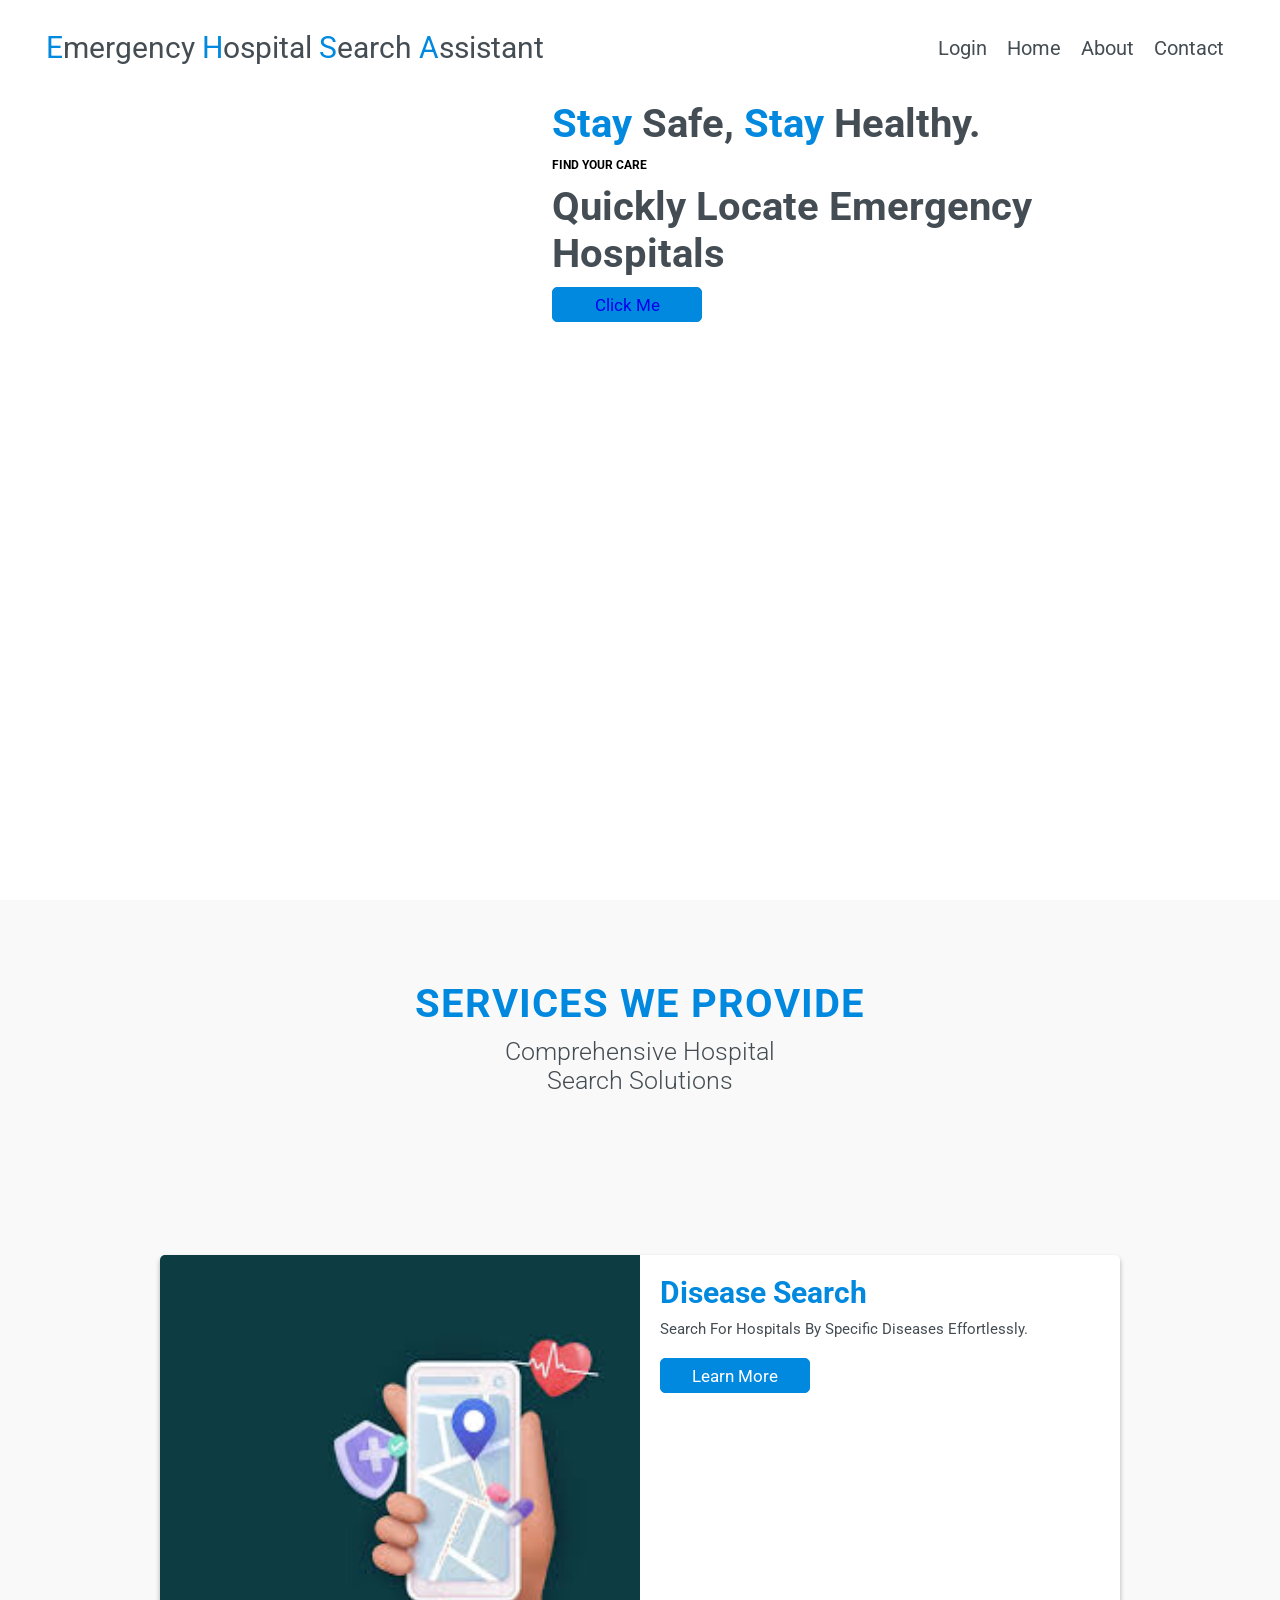
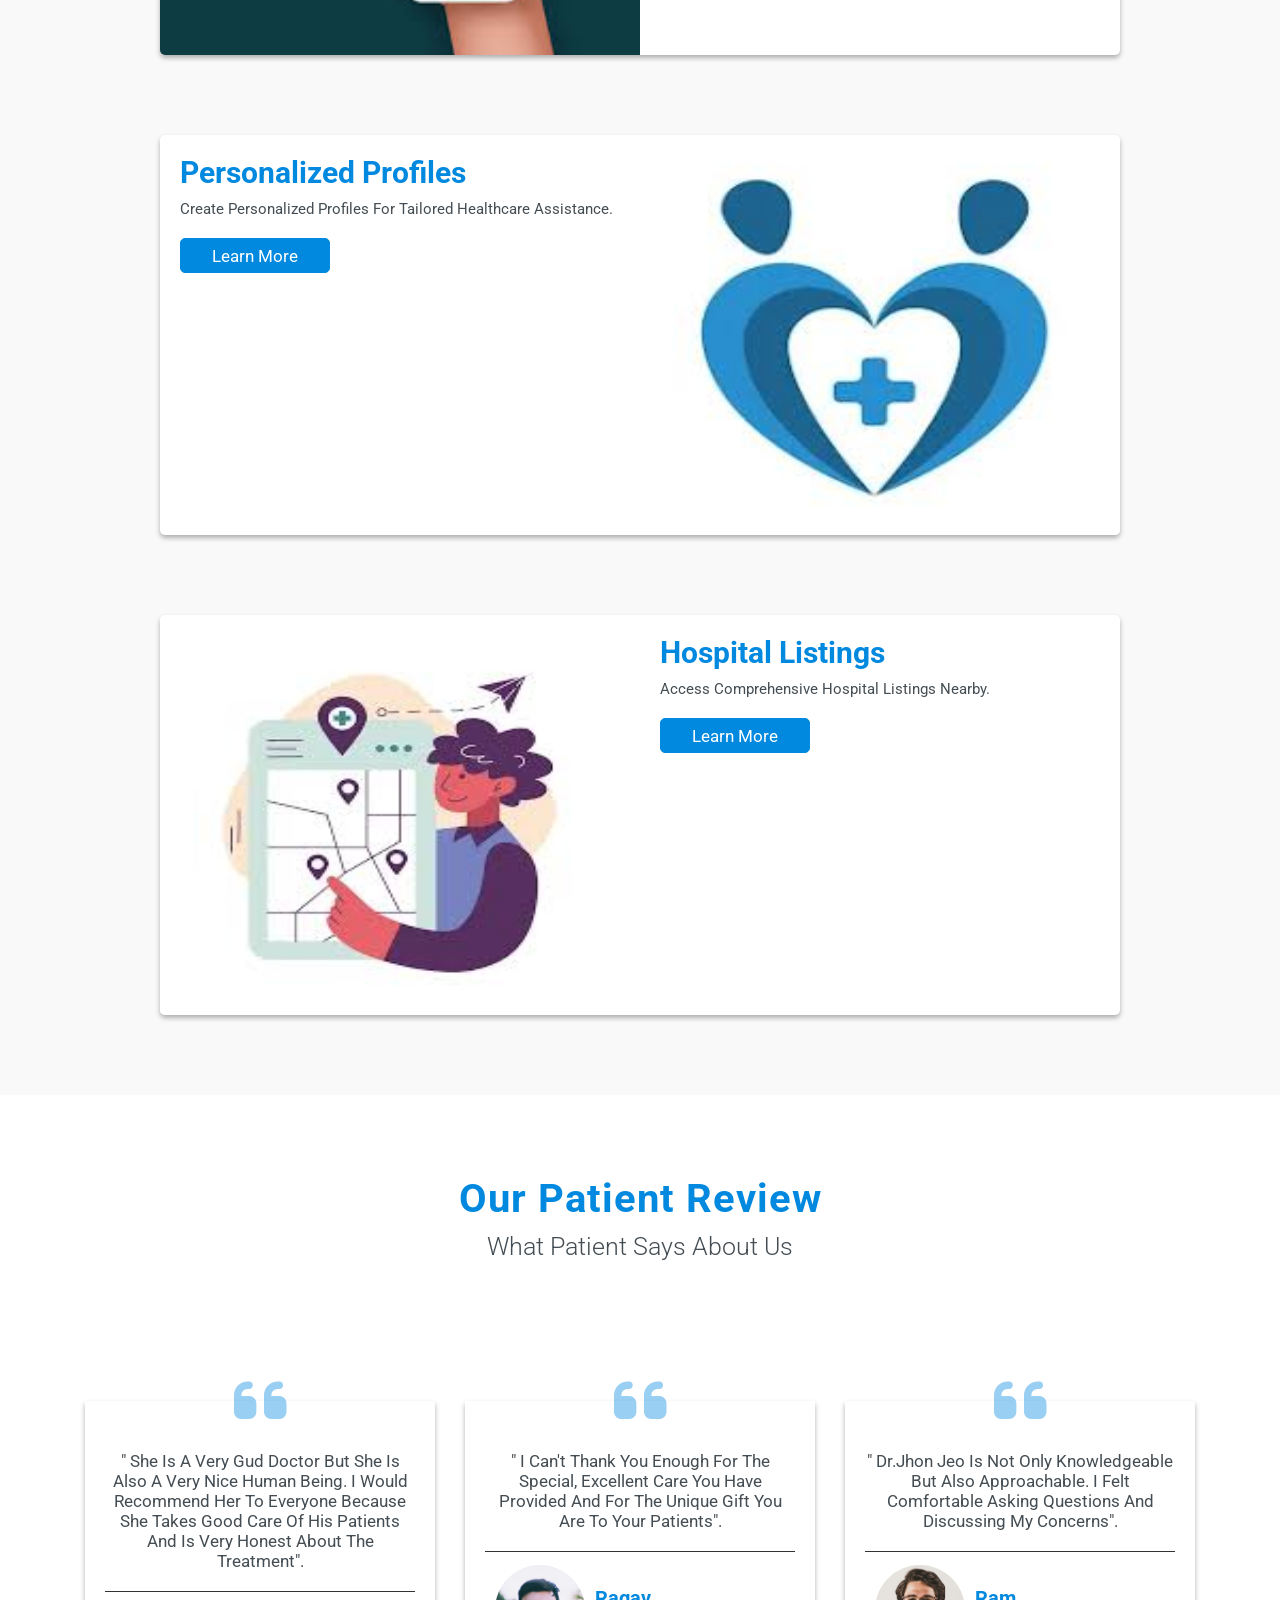
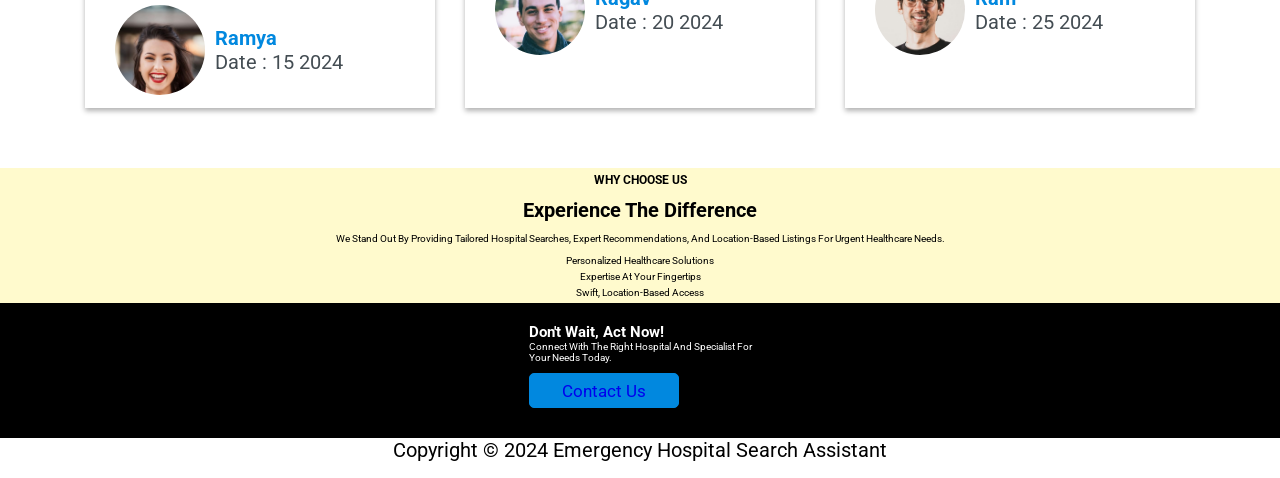
==== index.html @ 8b7b6e0e "Update and rename mini.html to index.html" ====
<!DOCTYPE html>
<html lang="en">

<head>
    <meta charset="UTF-8">
    <meta name="viewport" content="width=device-width, initial-scale=1.0">
    <title>Emergency Hospital Search Assistant</title>

    <!-- font awesome cdn link  -->
    <link rel="stylesheet" href="https://cdnjs.cloudflare.com/ajax/libs/font-awesome/6.5.2/css/all.min.css">

    <!-- custom css file link  -->
    <link rel="stylesheet" href="mini.css">
</head>

<body>

    <!-- header navbar section start  -->
    
    <header>

        <!-- logo name  -->
        <a href="#" class="logo"><span>E</span>mergency <span>H</span>ospital <span>S</span>earch <span>A</span>ssistant</a>

        <!-- navbar link  -->
        <nav class="navbar">
            <ul>
                <li><a href="log.html">Login</a></li>
                <li><a href="#home">Home</a></li>
                <li><a href="#about">About</a></li>
               
            
                <li><a href="ref.html">contact</a></li>
            </ul>
        </nav>

        <div class="fas fa-bars"></div>
    </header>
    <!-- header navbar section end  -->

    <!-- home section start  -->
    
    <section id="home" class="home">

        <div class="row">
            
            <!-- home images  -->
            <div class="images">
                <img src="front.jpg" alt="">
            </div>

            <!-- home heading  -->
            <div class="content">
                <h1><span>Stay</span> Safe, <span>Stay</span> Healthy.</h1>
                <br>
                <p><h3>FIND YOUR CARE</h3>
                    <br>
                    <h1>Quickly Locate Emergency <br> Hospitals</h1>
            </p>
				<button class="button"><a href="log.html">click me</a></button>
            </div>
        </div>
    </section>
    <!-- home section end  -->

    <!-- about section start  -->

    <section id="about" class="about">

        <h1 class="heading">SERVICES WE PROVIDE</h1>
        <h3 class="title">Comprehensive Hospital <br> Search Solutions</h3>

        <div class="box-container">

            <!-- start here  -->
            <div class="box">
                <!-- about images  -->
                <div class="images">
                    <img src="map.jpg" alt="">
                </div>
                
                <!-- about heading & text  -->
                <div class="content">
                    <h3>Disease search</h3>
                    <p>Search for hospitals by specific diseases effortlessly.</p>
                 <a href="disease.html"><button class="button">learn more</button></a>   
                </div>
            </div>
            <!-- end here  -->

            
            <!-- start here  -->
            <div class="box">
                <!-- about images  -->
                <div class="images">
                    <img src="tirak.jpg" alt="">
                </div>
                
                <!-- about heading & text  -->
                <div class="content">
                    <h3>Personalized Profiles</h3>
                    <p>Create personalized profiles for tailored healthcare assistance.</p>
                 <a href="personalize.html"><button class="button">learn more</button></a>   
                </div>
            </div>
            <!-- end here  -->

            
            <!-- start here  -->
            <div class="box">
                <!-- about images  -->
                <div class="images">
                    <img src="road.jpg" alt="">
                </div>
                
                <!-- about heading & text  -->
                <div class="content">
                    <h3>Hospital Listings</h3>
                    <p>Access comprehensive hospital listings nearby.</p>
                 <a href="hospital.html"><button class="button">learn more</button></a>   
                </div>
            </div>
            <!-- end here  -->
           </div>
    </section>

    <!-- about section end  -->
   
    <!-- card section end  -->

    <section id="review" class="review">

        <h1 class="heading">our patient review</h1>
        <h3 class="title">what patient says about us</h3>

        <div class="box-container">

            <!-- start here  -->
            <div class="box">
                <i class="fas fa-quote-left"></i>
                <p>" She is a very gud doctor but she is also a very nice human being. I would recommend her to everyone because she takes good care of his patients and is very honest about the treatment".</p>

                <div class="images">
                    <img src="pat2.jpg" alt="">

                    <div class="info">
                        <h3>Ramya</h3>
                        <span>date : 15 2024</span>
                    </div>
                </div>
            </div>
            <!-- end here  -->

            
            <!-- start here  -->
            <div class="box">
                <i class="fas fa-quote-left"></i>
                <p>" I can't thank you enough for the special, excellent care you have provided and for the unique gift you are to your patients".</p>

                <div class="images">
                    <img src="pat1.jpg" alt="">

                    <div class="info">
                        <h3>ragav</h3>
                        <span>date : 20 2024</span>
                    </div>
                </div>
            </div>
            <!-- end here  -->

            
            <!-- start here  -->
            <div class="box">
                <i class="fas fa-quote-left"></i>
                <p>" Dr.Jhon Jeo is not only knowledgeable but also approachable. I felt comfortable asking questions and discussing my concerns".</p>

                <div class="images">
                    <img src="pat3.jpg" alt="">

                    <div class="info">
                        <h3>Ram</h3>
                        <span>date : 25 2024</span>
                    </div>
                </div>
            </div>
            <!-- end here  -->
        </div>
    </section>
    <!-- review section end  -->
 
    

<!-- blog section start  -->

<div class="choose">
    <h3 class="h3">WHY CHOOSE US</h3>
    <br>
    <h1 class="h1">Experience the Difference</h1>
    <br>
    <p class="p">We stand out by providing tailored hospital searches, expert recommendations, and location-based listings for urgent healthcare needs.</p>
    <br>
    <ul >
        <li >Personalized Healthcare Solutions</li>
        <li >Expertise at Your Fingertips</li>
        <li >Swift, Location-Based Access</li>
    </ul>
</div>
<!-- blog section end  -->

<!-- footer section start  -->
<footer>
<section class="footer">

	<div>

        <h1 class="head">Don't Wait, Act Now!</h1>

        <p class="param">Connect with the right hospital and specialist for <br> your needs today.</p>

        <button class="button"> <a href="ref.html">contact us</a></button>



    </div>

</section>

<div class="foot-panel1">
    <a >Copyright © 2024 Emergency Hospital Search Assistant</a>
</div>
</footer>
    <!-- jquery cdn link  -->
    <script src="https://cdnjs.cloudflare.com/ajax/libs/jquery/3.7.1/jquery.min.js"></script>

    <!-- custom js file link  -->
    <script src="mini.js"></script>
</body>

</html>
---- mini.css ----
@import url('https://fonts.googleapis.com/css2?family=Roboto:ital,wght@0,100;0,300;0,400;0,500;0,700;0,900;1,100;1,300;1,400;1,500;1,700;1,900&display=swap');

/* root color  */
:root{
  --blue:#0188df;
  --black:#444d53;
  --wight:#fff;
}

/* custom css  */
*{
  font-family: "Roboto", sans-serif;
  margin: 0; padding: 0;
  text-decoration: none;
  text-transform: capitalize;
  outline: none;
  box-sizing: border-box;
  transition: all linear .2s;
}

html{
  font-size: 62.5%;
  overflow-x: hidden;
}

/* button  */
.button{
  height: 3.5rem;
  width: 15rem;
  background: var(--blue);
  color: var(--wight);
  font-size: 1.7rem;
  text-transform: capitalize;
  border-radius: .5rem;
  cursor: pointer;
  margin: 1rem 0;
  border: .1rem solid var(--blue);
}

.button:hover{
  border: .1rem solid var(--blue);
  background: var(--wight);
  color: var(--blue);
  letter-spacing: .2rem;
}

/* heading  */
.heading{
  text-align: center;
  font-size: 4rem;
  padding: 1rem;
  padding-top: 8rem;
  color: var(--blue);
  letter-spacing: .1rem;
}
/* title  */
.title{
  text-align: center;
  padding: 0rem 1rem;
  font-size: 2.5rem;
  color: var(--black);
  font-weight: 300;
}



/* header navbar section start  */

header{
  width: 96%;
  background: var(--wight);
  position:fixed;
  top: 2rem;
  left: 50%;
  transform: translate(-50%);
  display: flex;
  align-items: center;
  justify-content: space-between;
  padding: 1rem 2rem;
  z-index: 1000;
}

/* logo name  */
header a{
  color: var(--black);
}

header a:hover{
  color: var(--blue);
}

header .logo{
  font-size: 3rem;
}

header .logo span{
  color: var(--blue);
}

/* navbar link  */
header .navbar ul{
  display: flex;
  align-items: center;
  justify-content: space-between;
  list-style: none;
}

header .navbar ul li{
  margin: 0 1rem;
}

header .navbar ul li a{
  font-size: 2rem;
  color: var(--black);
}

header .navbar ul li a:hover{
  color: var(--blue);
}

header .fa-bars{
  font-size: 3rem;
  color: var(--blue);
  cursor: pointer;
  display: none;
}

header .fa-times{
  transform: rotate(180deg);
}


.header-active{
  top: 0;
  width: 100%;
  box-shadow: .1rem .3rem rgba(0,0,0,.3);
}



/* header navbar section end  */

/* home section start  */

.home{
  min-height: 100vh;
  padding-top: 10rem;
}

.home .row{
  display: flex;
  align-items: center;
  justify-content: space-around;
  width: 85%;
  margin: 0 auto;
}

/* home images  */
.home .row .images img{
  height: 75vh;
}

/* home heading  */
.home .content h1{
  font-size: 4rem;
  color: var(--black);
}

.home .content h1 span{
  color: var(--blue);
}

.home .content p{
  font-size: 1.9rem;
  color: var(--black);
}


/* home section end  */


/* about section start  */
.about{
  background-color: #f9f9f9;
}

.about .box-container{
  padding: 4rem 0;
}

.about .box-container .box{
  width: 75%;
  margin: 4rem auto;
  border-radius: .5rem;
  box-shadow: 0 .3rem .5rem rgba(0,0,0,.3);
  display: flex;
  align-items: center;
  overflow: hidden;
  background: var(--wight);
}

/* about images  */
.about .box-container .box .images{
  height: 40rem;
  width: 50%;
}

.about .box-container .box .images img{
  height: 100%;
  width: 100%;
}

/* about heading & text */
.about .box-container .box .content{
  height: 100%;
  width: 50%;
  padding: 2rem;
}

.about .box-container .box .content h3{
  font-size: 3rem;
  color: var(--blue);
  display: flex;
  align-items: start;
}

.about .box-container .box .content p{
  font-size: 1.5rem;
  color: var(--black);
  padding: 1rem 0;
  text-align: start;
}

.about .box-container .box:nth-child(even){
  flex-flow: row-reverse;
}


 /* about section end  */

/* card section start  */

.card .box-container{
  display: flex;
  justify-content: center;
  flex-wrap: wrap;
}

.card .box-container .box{
  width: 30rem;
  margin: 2rem 1rem;
  overflow: hidden;
  border-radius: .5rem;
  box-shadow: 0 .3rem .5rem rgba(0,0,0,.3);
}

/* card images  */
.card .box-container .box img{
  height: 30rem;
  width: 100%;
  object-fit: cover;
}

.card .box-container .box .content{
  padding: 1rem 1.3rem;
}

.card .box-container .box .content h2{
  font-size: 2rem ;
  text-align: center;
  color: var(--black);
}

.card .box-container .box .content h2:hover{
  color: var(--blue);
  text-decoration: underline;
}

.card .box-container .box .content p{
  font-size: 1.7rem;
  text-align: center;
  color: var(--black);
}

.card .box-container .box .content .icons{
  text-align: center;
}

.card .box-container .box .content .icons a{
  font-size: 2rem;
  color: var(--blue);
  text-align: center;
  margin: 1rem;
}
/* card section end  */

/* review section start  */
.review .box-container{
  display: flex;
  justify-content: center;
  flex-wrap: wrap;
  padding: 2rem 0;
}

.review .box-container .box{
  width: 35rem;
  text-align: center;
  padding: 0 2rem;
  margin: 4rem 1.5rem;
  box-shadow: 0 .3rem .5rem rgba(0,0,0,.3);
}

/* images  */
.review .box-container .box .images{
  display: flex;
  align-items: center;
  text-align: left;
  padding: .5rem 0;
  border-top: .1rem solid #333;
}

.review .box-container .box .images img{
  height: 9rem;
  width: 9rem;
  border-radius: 50%;
  object-fit: cover;
  margin: .8rem 1rem;
}

.review .box-container .box i{
  font-size: 6rem ;
  margin-top: -3rem;
  color: var(--blue);
  opacity: .4;
}


.review .box-container .box p{
  color: var(--black);
  font-size: 1.7rem;
  padding: 2rem 0;
}

.review .box-container .box .info h3{
  color: var(--blue);
  font-size: 2rem;
}
.review .box-container .box .info span{
  color: var(--black);
  font-size: 2rem;
}
/* review section end */

/* contact section start  */
.contact{
  background: lemonchiffon;
}
.h1{
  display: flex;
  justify-content: center;
}
.pattern{
  display: flex;
  justify-content: center;
}
.contact .row{
  display: flex;
  align-items: center;
  justify-content: center;
  padding: 5rem 0;
}


.contact .row  .form-container{
  width: 50%;
  padding-right: 6rem;
}

.contact .row  .form-container input, textarea{
  height: 4rem;
  width: 100%;
  background: var(--wight);
  border: none;
  border-radius: 5rem;
  padding: 0 1rem;
  margin: 1rem 0;
  color: var(--blue);
  font-size: 1.7rem;
}

.contact .row  .form-container input:focus , textarea:focus{
  border: .2rem solid var(--blue);
}

.contact .row  .form-container textarea{
  height: 20rem;
  border-radius: 1rem;
  padding: 1rem;
  resize: none;
}

.contact .row  .form-container input[type="submit"]{
  width: 17rem;
  background: var(--blue);
  color: var(--wight);
  cursor: pointer;
  font-size: 2rem;
}

.contact .row  .form-container input[type="submit"]:hover{
  background: var(--wight);
  color: var(--blue);
  border: .2rem solid var(--blue);
}
/* contact section end  */

/* bolg section start  */
.blog .box-container{
  display: flex;
  justify-content: center;
  flex-wrap: wrap;
}

.blog .box-container .box{
  width: 35rem;
  margin: 2rem 1rem;
  overflow: hidden;
  border-radius: .5rem;
  box-shadow: 0 .3rem .5rem rgba(0,0,0,.3);
}

/* blog images  */
.blog .box-container .box img{
  width: 100%;
  object-fit: cover;
}

.blog .box-container .box .content{
  padding: 0 1.5rem;
}

.blog .box-container .box .content h2{
  font-size: 2rem;
  color: var(--blue);
}

.blog .box-container .box .content p{
  font-size: 1.3rem;
  color: var(--black);
}
/* bolg section end  */
.choose{
  background: lemonchiffon;
}
.choose h3{
  display: flex;
  justify-content: center;
  padding-top: 5px;
}
.choose h1{
  display: flex;
  justify-content: center;
}
.choose p{
  display: flex;
  justify-content: center;
}
.choose  ul li{
  display: flex;
  justify-content: center;
}
.choose ul li{
  display: flex;
  justify-content: center;
}
.choose ul li{
  display: flex;
  justify-content: center;
  padding-bottom: 5px;
}

/* footer section start  */
.footer{
background: var(--black);
display: flex;
justify-content: center;
flex-wrap: wrap;
padding: 2rem 0;
}
.footer{
  background: black;
  color: white;
  height: 50%;
}

.footer head{
   display: flex;
   justify-content: center;
   font-size: 3rem;
}

.footer param{
   display: flex;
   justify-content: center;
   font-size: 1.2rem;
}

.footer .box{
width: 30rem;
margin: 2rem;
text-align: center;
}

.footer .box:nth-child(1){
text-align: left;
}

/* logo  */

.footer .box .logo{
padding: 2rem 0;
font-size: 3rem;
color: var(--wight);
}

.footer .box .logo:hover{
color: var(--blue);
}

.footer .box .logo span{
color: var(--blue);
}

.footer .box p{
font-size: 1.5rem;
color: var(--wight);
}

.footer .box a{
color: var(--wight);
font-size: 2rem;
display: block;
padding: .2rem 0;
}

.footer .box a:hover{
text-decoration: underline;
}


.footer .credit{
width: 85%;
padding-top: 1rem;
font-size: 2rem;
color: var(--wight);
text-align: center;
border-top: .2rem solid var(--wight);
}

.footer .credit span{
color: var(--blue);
text-decoration: underline;
letter-spacing: .5rem;
}
.foot-panel1{
  display: flex;
  justify-content: center;
  color: black;
  background-color: white;
  font-size: 2rem;
  height: 40px;
}
.div1{
  padding-top: 80px;

}
.heading1{
  font-size: 5rem;
  background: lemonchiffon;
  height: 120px;
  display: flex;
  justify-content: center;
  padding-left: 32px;
  padding-right: 32px;
  padding-bottom: 32px;
  padding-top: 32px;
  

}


.box-container{
  display: flex;
  justify-content: center;
  flex-wrap: wrap;
  margin-top: 80px;
}




/* footer section end  */

















/* media query  */

@media (max-width:768px){

  html{
      font-size: 55%;
  }

  header .fa-bars{
      display: block;
  }
  
  header .navbar{
      position: fixed;
      top: -100rem; left: 0;
      width: 100%;
      background: var(--wight);
      opacity: 0;
  }

  header .navbar ul{
      flex-flow: column;
      padding: 2rem 0;
  }

  header .navbar ul li{
      margin: 1rem 0;
      width: 100%;
      text-align: center;
  }

  header .navbar ul li a{
      font-size: 3rem;
      display: block;
  }

  header .nav-toggle{
      top: 5.5rem;
      opacity: 1;
  }

  /* home media query  */

  .home .row{
      flex-flow: column;
  }

  .home .row .content{
      text-align: center;
  }

  /* home images  */
  .home .row .images img{
      width: 100%;
  }

/* about media query  */
 .about .box-container .box{
  flex-flow: column;
  width: 90%;
 }

 .about .box-container .box:nth-child(even){
  flex-flow: column;
 }

 .about .box-container .box .images{
  width: 100%;
 }

 .about .box-container .box .content{
  width: 100%;
 }
 
 /* contact form  */
 .contact .row{
  flex-flow: column;
 }

 .contact .row .images img{
  height: 50vh;
  width: 90vw;
 }

 .contact .row .form-container{
  width: 90%;
  padding: 0;
 }
}


/* Style for the card container */
#card-container {
  display: flex;
  flex-wrap: wrap;
  gap: 20px; /* Space between cards */
  justify-content: center; /* Center the cards */
}

/* Style for individual cards */
.card {
  width: 200px; /* Adjust the width */
  height: 250px; /* Adjust the height */
  border: 1px solid #ccc;
  border-radius: 8px;
  box-shadow: 0 4px 6px rgba(0, 0, 0, 0.1);
  overflow: hidden;
  text-align: center;
  background-color: #fff;
  transition: transform 0.3s, box-shadow 0.3s; /* Add hover effect */
}

/* Card hover effect */
.card:hover {
  transform: scale(1.05);
  box-shadow: 0 8px 12px rgba(0, 0, 0, 0.2);
}

/* Style for card images */
.card img {
  width: 100%;
  height: 150px; /* Adjust height */
  object-fit: cover; /* Ensure the image fits well */
}

/* Style for card information */
.card-info {
  padding: 10px;
}

.card-info h3 {
  font-size: 18px; /* Adjust font size */
  margin: 10px 0;
}

.card-info p {
  font-size: 14px; /* Adjust font size */
  color: #666;
}

#card-container {
  display: flex;
  flex-wrap: wrap;
  gap: 20px;
  justify-content: center;
  padding: 20px;
}

.disease-card {
  background: #fff;
  width: 320px;
  min-height: 500px;
  margin: 1rem;
  padding: 1rem;
  border: 1px solid #ccc;
  border-radius: 10px;
  box-shadow: 0 4px 10px rgba(0, 0, 0, 0.1);
  display: flex;
  flex-direction: column;
  transition: transform 0.3s;
}

.disease-card:hover {
  transform: scale(1.03);
}

.disease-card img {
  width: 100%;
  height: 220px;
  object-fit: cover;
  border-radius: 8px;
}

.card-info {
  flex-grow: 1;
  display: flex;
  flex-direction: column;
  justify-content: space-between;
  padding: 10px 0;
}

.card-info h3 {
  font-size: 1.4rem;
  margin-bottom: 0.5rem;
}

.card-info p {
  font-size: 1rem;
  color: #444;
  line-height: 1.5;
}
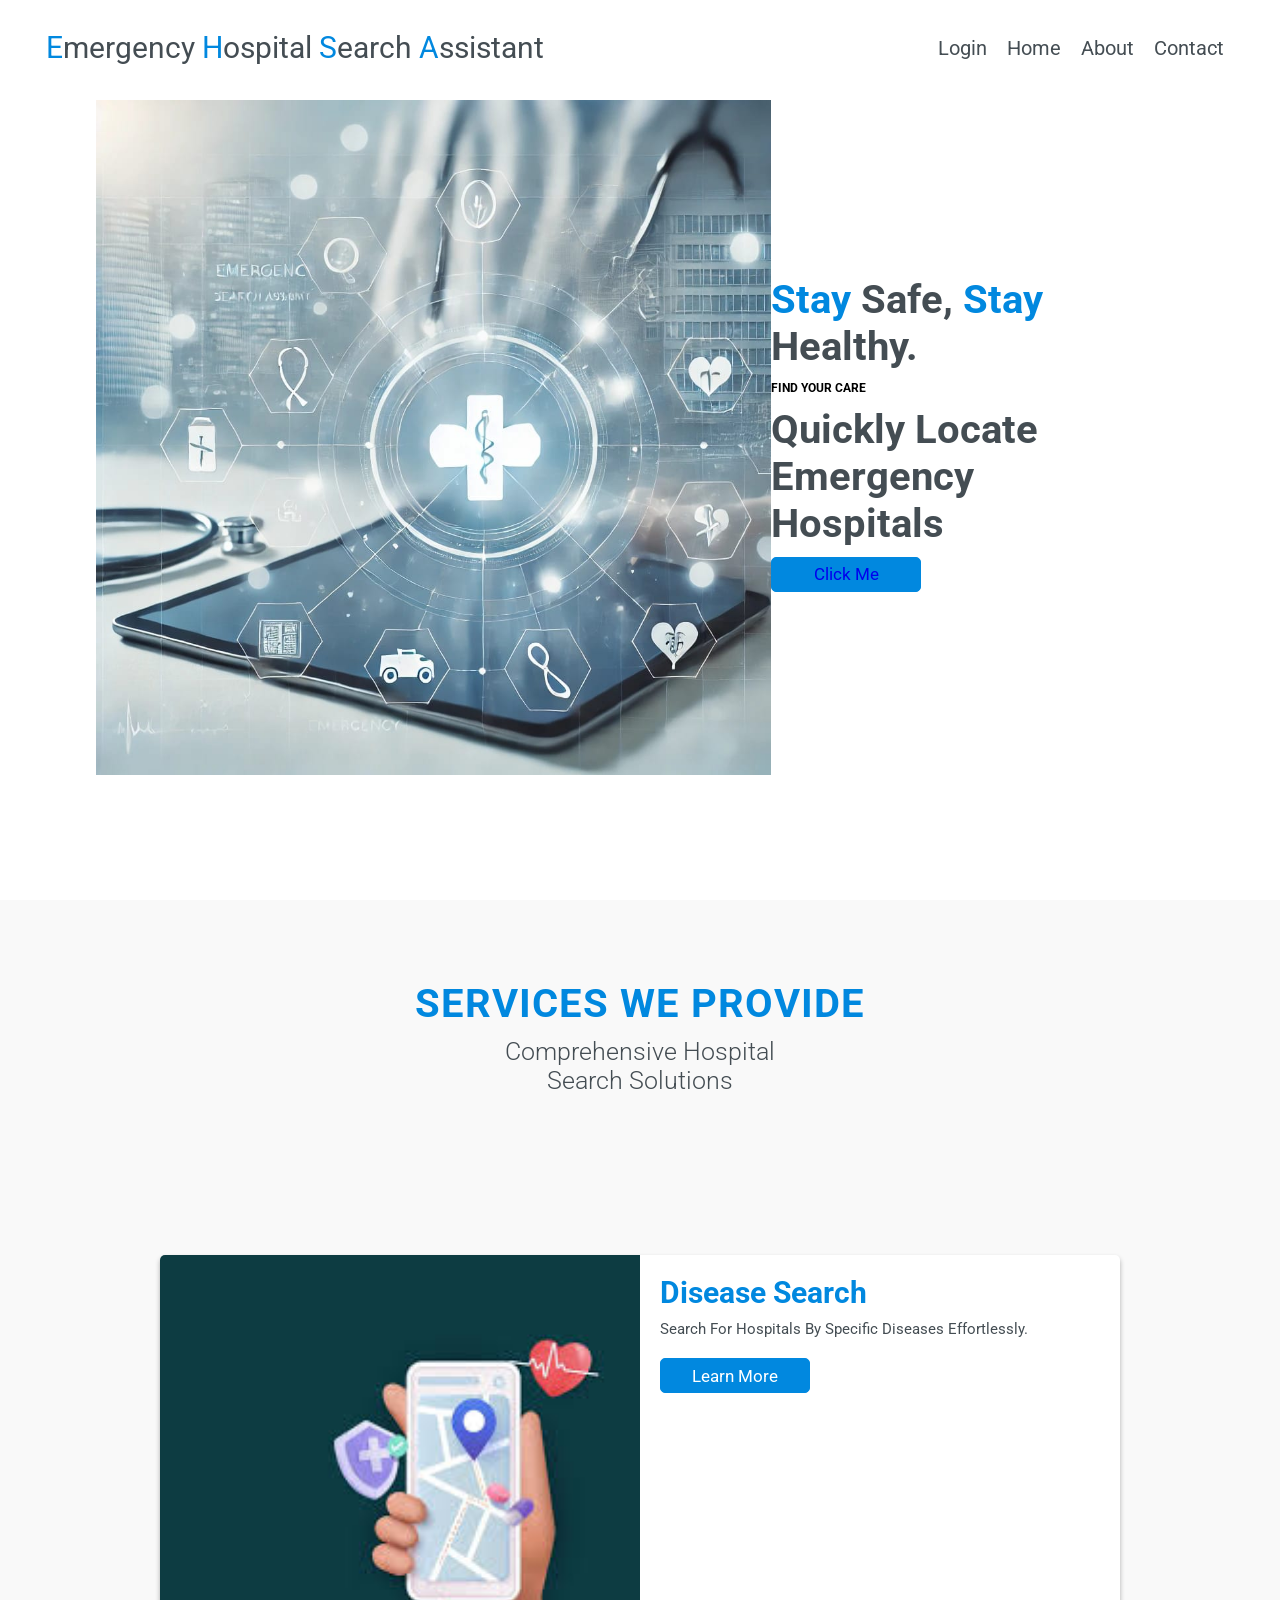
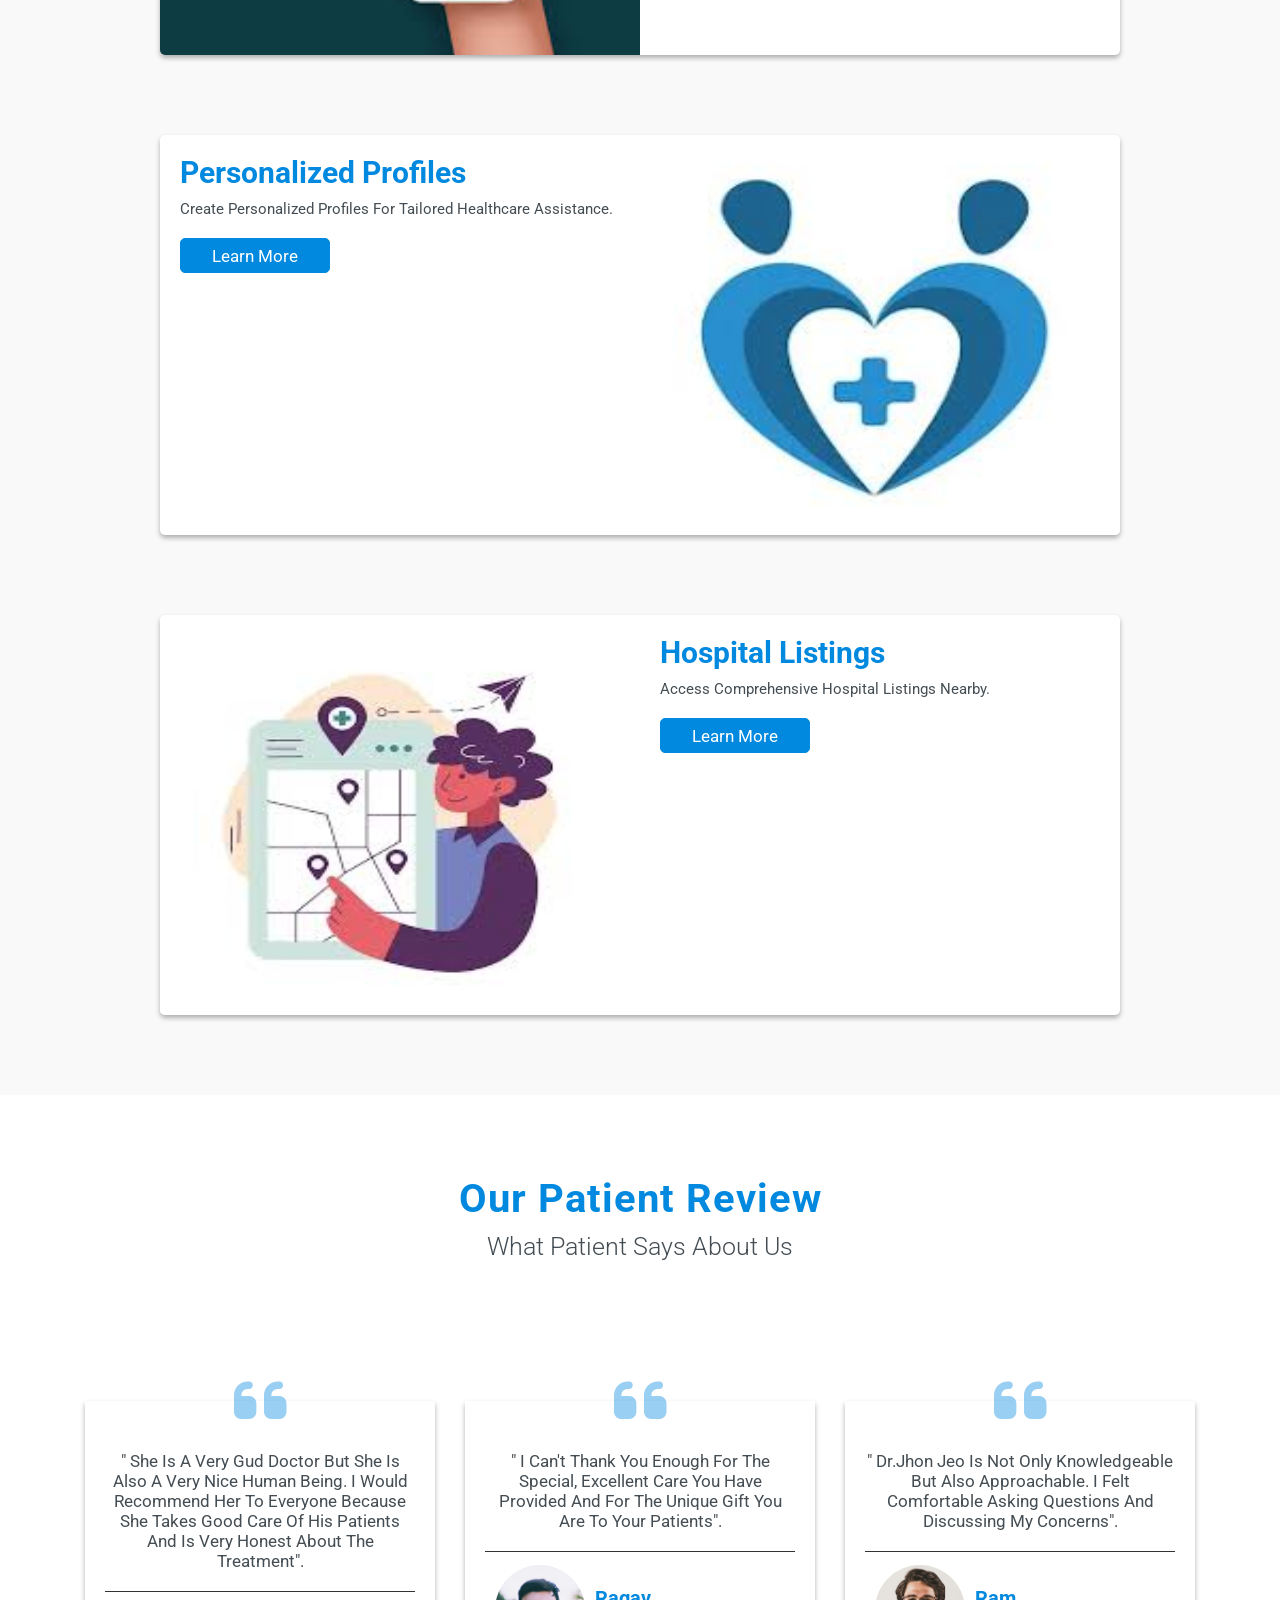
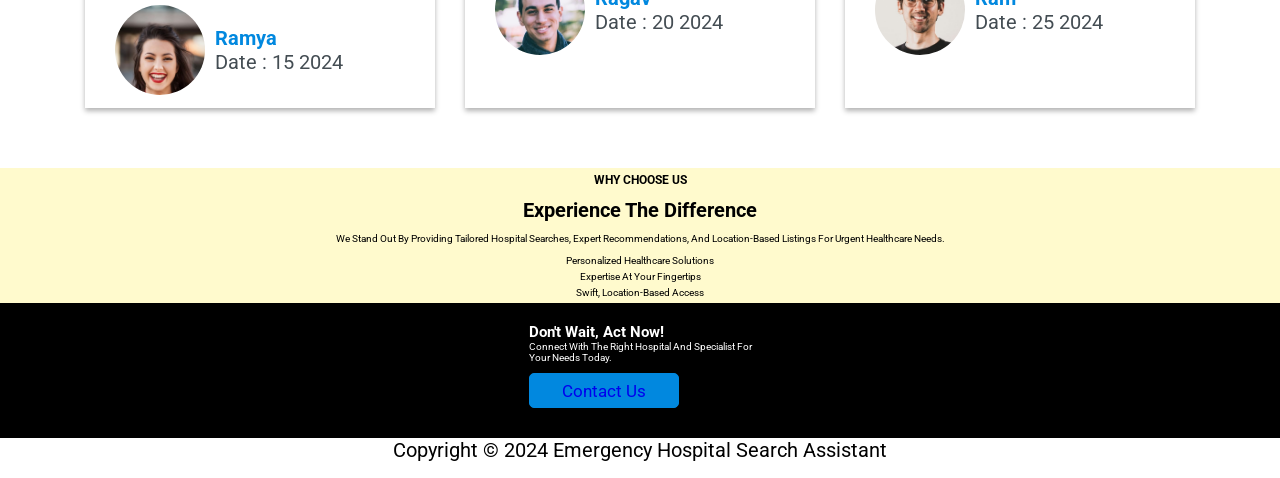
==== commit e875e8a9: "Update index.html" ====
--- a/index.html
+++ b/index.html
@@ -46,7 +46,7 @@
             
             <!-- home images  -->
             <div class="images">
-                <img src="front.jpg" alt="">
+                <img src="Front.jpg" alt="">
             </div>
 
             <!-- home heading  -->
@@ -237,3 +237,4 @@
 </body>
 
 </html>
+
